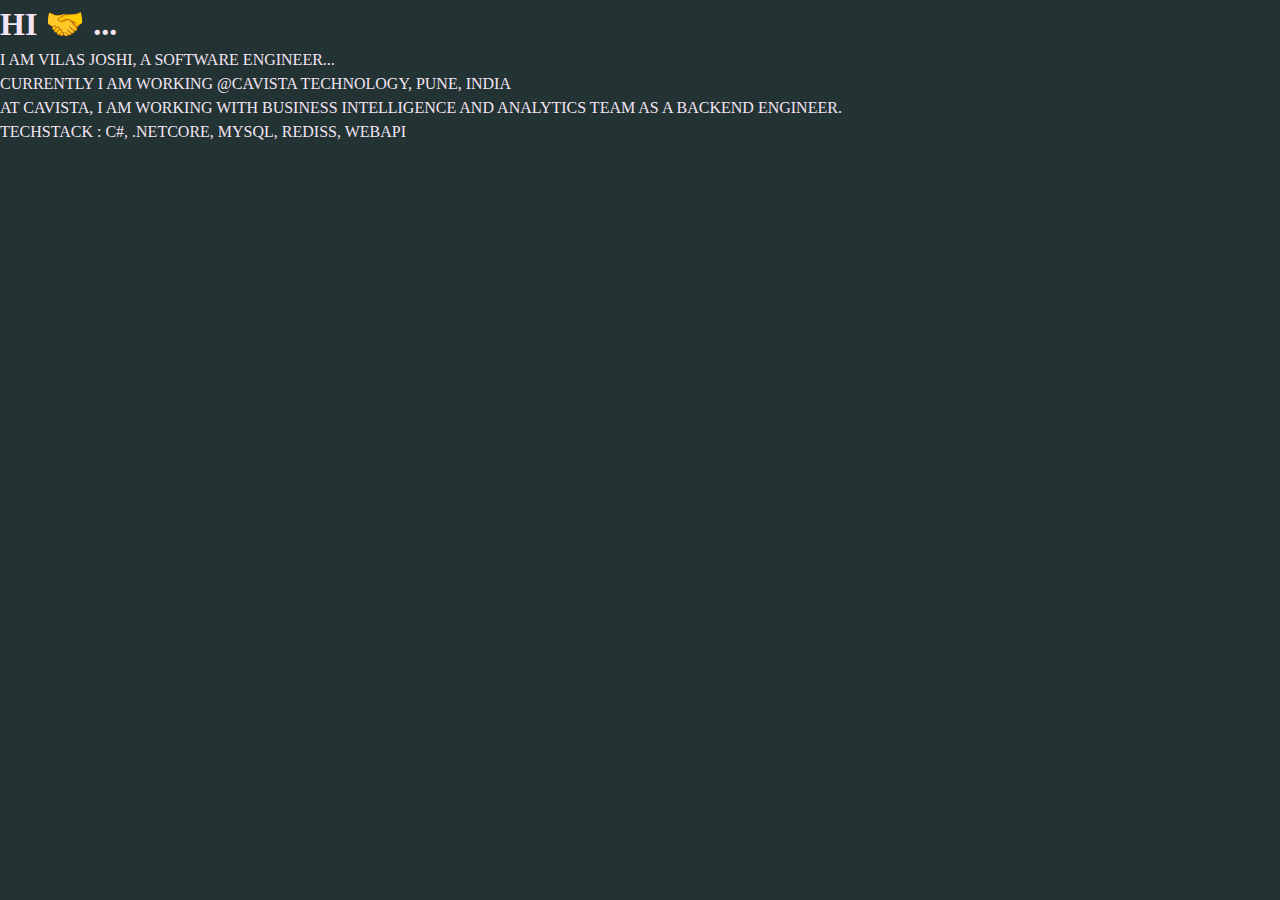
==== index.html @ 1fa5ebdb "Changes to content" ====
<!DOCTYPE html>
<html lang="en" dir="ltr">
  <head>
    <meta name="viewport" content="width=device-width, initial-scale=1">
  <title>Vilas Joshi | Software Developer</title>
  <script src="script/main.js"></script>
    <link rel="stylesheet" href="css/main.css">
  </head>
  <body>

    <div class="container">
    <!-- <span class="hamburger" onclick="" > ☰ </span>
      <div class="container-profile">
        <div class="profile-img">
            <img src="img/profile.jpg" alt="profile" />
        </div>
          <div class="intro">
            <h1 ><span class="animation">...</span> I'm Vilas <span class="animation">...</span></h1>
          </div>
        <p class="intro ">Software Developer @Cavista, Pune, India</p>
    </div>
    <div class="container-edu">
      <h2>Education</h2>
    </div>
    <div class="container-experience">
      <h2>experience</h2>
    </div> -->

    <h1>Hi 🤝 ... </h1>
    <p>I am Vilas Joshi, a Software Engineer...</p>
    <p>Currently I am working @Cavista Technology, Pune, India</p>
    <p>At Cavista, I am working with Business Intelligence and Analytics Team as a Backend Engineer.</p>
    <p>Techstack : C#, .NetCore, MySQL, Rediss, WebAPI</p>

  </div>

  </body>
</html>
---- css/main.css ----
body{
  line-height: 1.5;
  background-color: #233232;
  color: #f3e5f5;
  font-family: cursive;
  text-transform: uppercase;
}
.animation{

  animation-name: stretch;
  animation-duration: 3s;
  animation-iteration-count: infinite;
}

@keyframes stretch {

  0% {
    letter-spacing: 3px;
  }
   50% {
    letter-spacing: 10px;
  }
  100% {
    letter-spacing: 3px;
  }
}

*{
  margin: 0;
  padding: 0;
  outline:none;
  text-decoration: none;
  box-sizing: border-box;
}
::before, ::after{
  box-sizing: border-box;
}
.container{
  position:  relative;
  /* background-image: url("https://katiejayne.co.uk/wp-content/uploads/2020/05/Canva-Concept-of-education-or-back-to-school-on-green-background-scaled.jpg"); */
  background-repeat: no-repeat;
  background-size: cover;
  background-attachment: fixed;

}
.container-profile{
  /* border: 1px solid black; */
  padding: 10px;
  width: 100%;
  height:  100vh;

  background-repeat: no-repeat;
  background-size:cover;
  background-attachment: fixed;
  background-image: url("https://c.pxhere.com/photos/1f/ac/sunset_dawn_sunrise_dusk_mountain-19330.jpg!d");
}
.profile-img{
  /* border: 1px solid black; */
  padding: 10px;
  display: flex;
  justify-content: center;
  align-items: center;
  /* background-color: #233232; */
  margin-top: 10px;


}
.intro{

  display: flex;
  justify-content:center;
  align-items:center;
  margin-top: 10px;

}

.dark-text-color-bold{
  color: #000000;
  font-weight: bold;

}

.profile-img img{
  border-radius: 50%;
  /* border: 5px solid #376161; */
  max-width: 300px;
  max-height: 300px;
}

.container-edu{
  background-image: url("https://katiejayne.co.uk/wp-content/uploads/2020/05/Canva-Concept-of-education-or-back-to-school-on-green-background-scaled.jpg");
  background-repeat: no-repeat;
  background-size: cover;
  background-attachment: fixed;
  display:  flex;
  align-items: center;
  justify-content: center;
  width: 100%;
  height: 100vh;
  /* background-color: #00adad; */
}
.container-experience{
  background-image : url("https://c.pxhere.com/photos/a0/97/yellow_background_pencil_designer_work-149186.jpg!d");
  background-repeat: no-repeat;
  background-size: cover;
  background-attachment: fixed;
  display:  flex;
  align-items: center;
  justify-content: center;
  width: 100%;
  height: 100vh;
  /* background-color: #00d4d4; */

}


.hamburger
{
  line-height: 20px;
  font-size: 20px;
  padding:20px;
}


.hamburger:hover{
  cursor: pointer;
  font-size: 25px;
  transition: 0.5s;
}
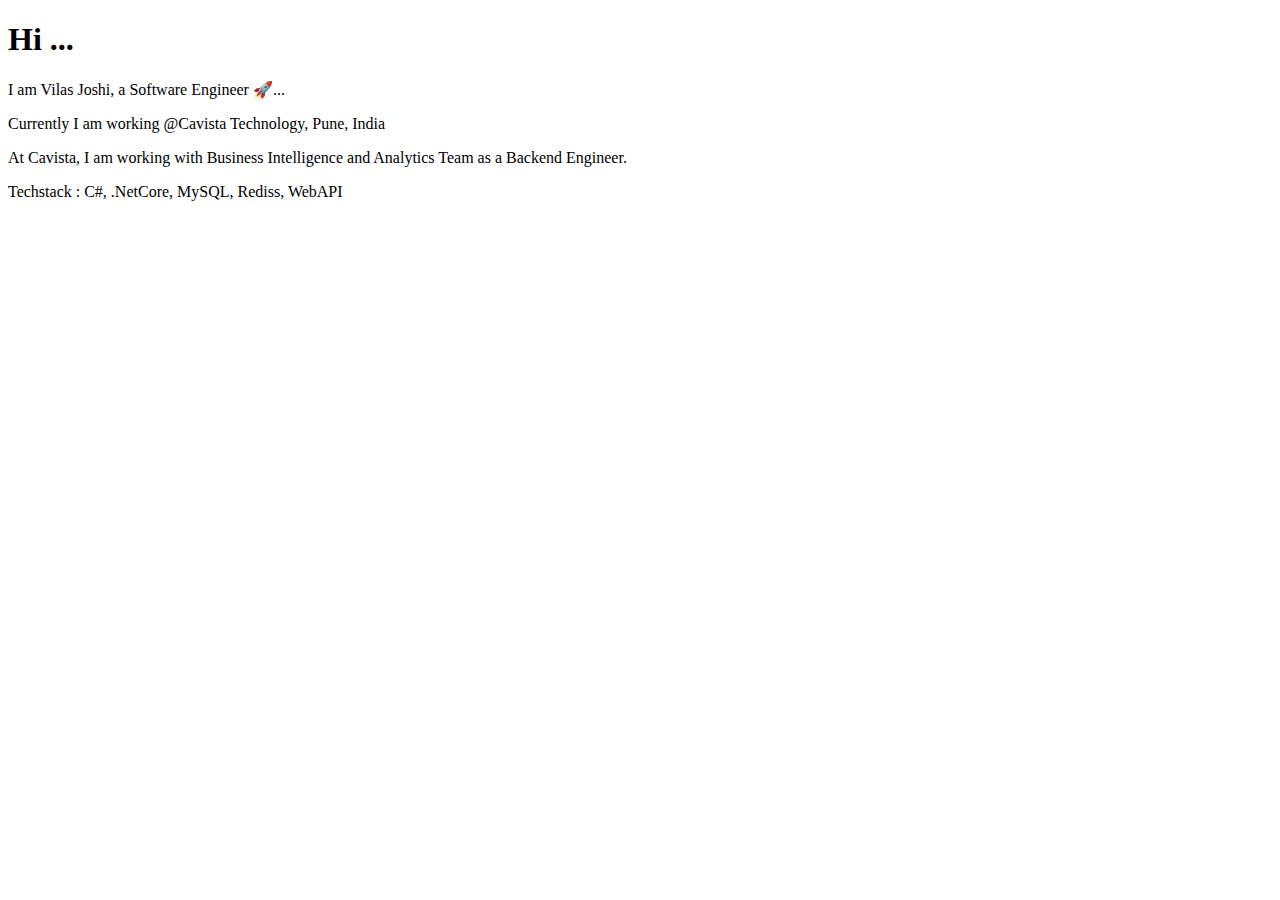
==== commit b46c3b92: "unlinked css" ====
--- a/index.html
+++ b/index.html
@@ -1,10 +1,23 @@
+<!DOCTYPE html>
+<html lang="en">
+<head>
+  <meta charset="UTF-8">
+  <meta http-equiv="X-UA-Compatible" content="IE=edge">
+  <meta name="viewport" content="width=device-width, initial-scale=1.0">
+  <title>Document</title>
+</head>
+<body>
+  
+</body>
+</html>
+
 <!DOCTYPE html>
 <html lang="en" dir="ltr">
   <head>
     <meta name="viewport" content="width=device-width, initial-scale=1">
   <title>Vilas Joshi | Software Developer</title>
   <script src="script/main.js"></script>
-    <link rel="stylesheet" href="css/main.css">
+    <!-- <link rel="stylesheet" href="css/main.css"> -->
   </head>
   <body>
 
@@ -26,8 +39,8 @@
       <h2>experience</h2>
     </div> -->
 
-    <h1>Hi 🤝 ... </h1>
-    <p>I am Vilas Joshi, a Software Engineer...</p>
+    <h1>Hi  ... </h1>
+    <p>I am Vilas Joshi, a Software Engineer 🚀...</p>
     <p>Currently I am working @Cavista Technology, Pune, India</p>
     <p>At Cavista, I am working with Business Intelligence and Analytics Team as a Backend Engineer.</p>
     <p>Techstack : C#, .NetCore, MySQL, Rediss, WebAPI</p>
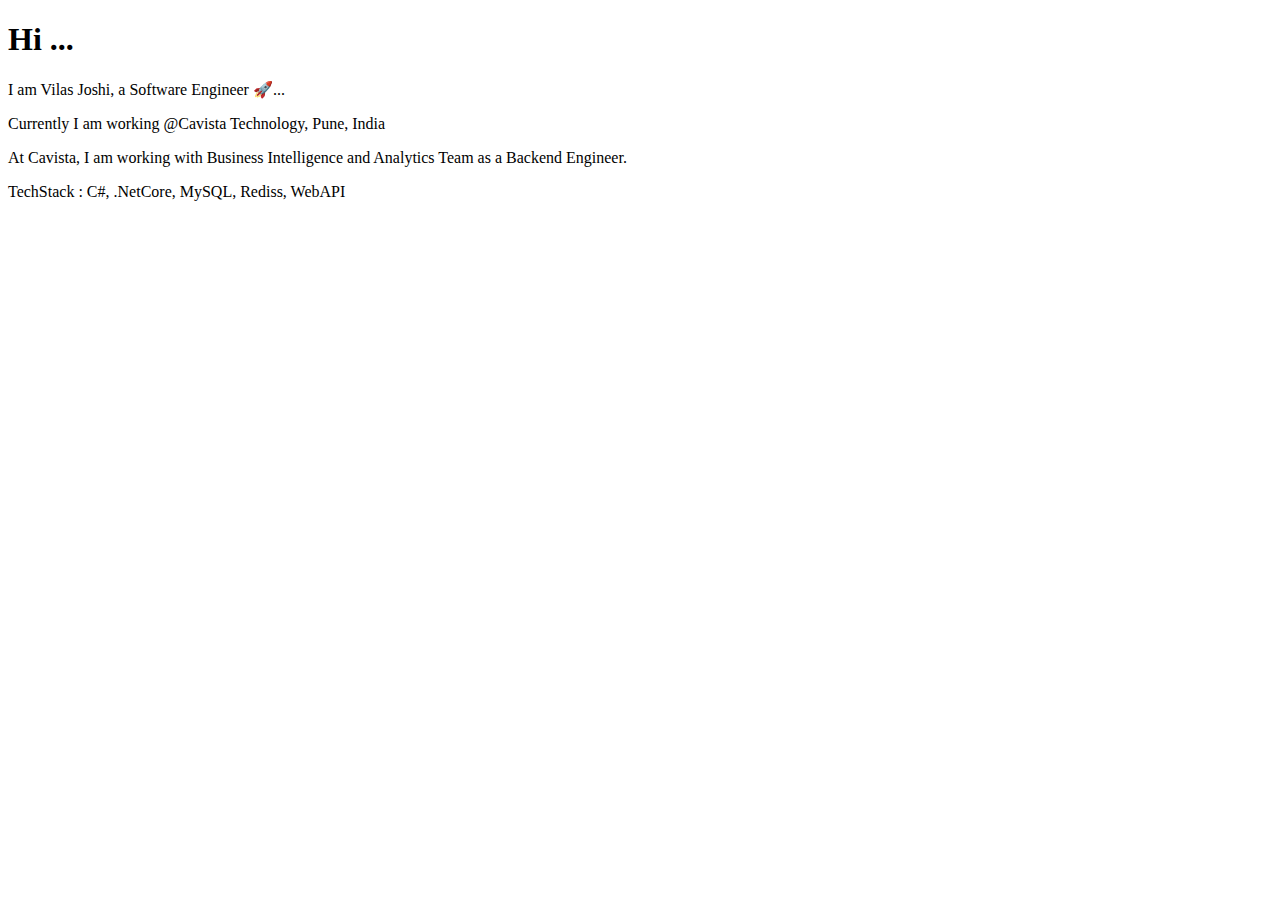
==== commit afdc697c: "Fixing. Issue of Emojis after deployed to aws." ====
--- a/index.html
+++ b/index.html
@@ -4,25 +4,33 @@
   <meta charset="UTF-8">
   <meta http-equiv="X-UA-Compatible" content="IE=edge">
   <meta name="viewport" content="width=device-width, initial-scale=1.0">
-  <title>Document</title>
+  <title>Vilas Joshi | Software Developer</title>
 </head>
 <body>
   
+  <h1>Hi  ... </h1>
+    <p>I am Vilas Joshi, a Software Engineer 🚀...</p>
+    <p>Currently I am working @Cavista Technology, Pune, India</p>
+    <p>At Cavista, I am working with Business Intelligence and Analytics Team as a Backend Engineer.</p>
+    <p>TechStack : C#, .NetCore, MySQL, Rediss, WebAPI</p>
+
+
 </body>
 </html>
 
-<!DOCTYPE html>
+
+<!-- <!DOCTYPE html>
 <html lang="en" dir="ltr">
   <head>
     <meta name="viewport" content="width=device-width, initial-scale=1">
   <title>Vilas Joshi | Software Developer</title>
   <script src="script/main.js"></script>
-    <!-- <link rel="stylesheet" href="css/main.css"> -->
+   <link rel="stylesheet" href="css/main.css">
   </head>
   <body>
 
     <div class="container">
-    <!-- <span class="hamburger" onclick="" > ☰ </span>
+    <span class="hamburger" onclick="" > ☰ </span>
       <div class="container-profile">
         <div class="profile-img">
             <img src="img/profile.jpg" alt="profile" />
@@ -37,7 +45,7 @@
     </div>
     <div class="container-experience">
       <h2>experience</h2>
-    </div> -->
+    </div> 
 
     <h1>Hi  ... </h1>
     <p>I am Vilas Joshi, a Software Engineer 🚀...</p>
@@ -48,4 +56,4 @@
   </div>
 
   </body>
-</html>
+</html> -->
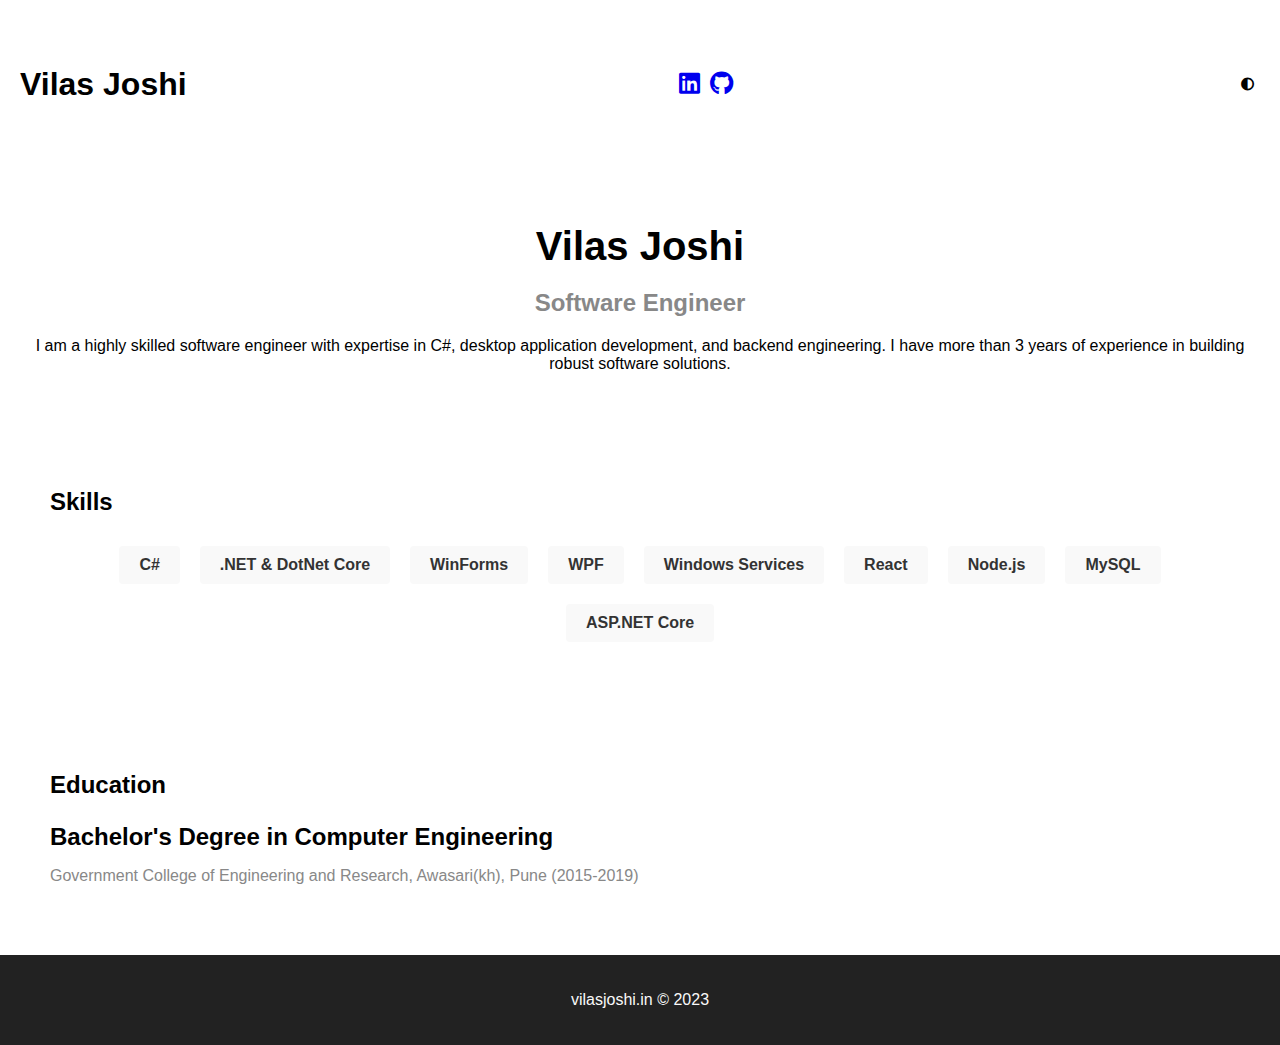
==== commit 73483745: "updated html,css, js. Added theme support. Device friendly update" ====
--- a/index.html
+++ b/index.html
@@ -1,4 +1,92 @@
 <!DOCTYPE html>
+<html lang="en">
+<head>
+  <meta charset="UTF-8">
+  <meta name="viewport" content="width=device-width, initial-scale=1.0">
+  <title>Vilas Joshi | Software Engineer</title>
+  <link rel="stylesheet" href="./css/main.css">
+  <script src="./script/main.js" defer></script>
+  <link href="https://fonts.googleapis.com/css2?family=Montserrat&display=swap" rel="stylesheet">
+  <link rel="stylesheet" href="https://cdnjs.cloudflare.com/ajax/libs/font-awesome/5.15.3/css/all.min.css">
+
+</head>
+<body>
+  <div class="container">  <header>
+    <nav>
+      <h1>Vilas Joshi</h1>
+      <!-- <button id="theme-toggle">Toggle Theme</button> -->
+      <section id="social-media">
+        <div class="social-icons">
+          <!-- <a href="https://example.com"><i class="fab fa-twitter"></i></a> -->
+          <a href="https://in.linkedin.com/in/vilasjoshi222"><i class="fab fa-linkedin"></i></a>
+          <a href="https://github.com/vilasjoshi"><i class="fab fa-github"></i></a>
+        </div>
+      </section>
+      <button id="theme-toggle">
+        <i class="fas fa-adjust"></i>
+      </button>
+      
+    </nav>
+  </header>
+  
+  <main>
+    <section id="hero">
+      <div class="hero-content">
+        <h1>Vilas Joshi</h1>
+        <h2>Software Engineer</h2>
+        <p>I am a highly skilled software engineer with expertise in C#, desktop application development, and backend engineering. I have more than 3 years of experience in building robust software solutions.</p>
+      </div>
+    </section>
+  
+    <section id="skills">
+      <h2>Skills</h2>
+      <ul>
+        <li>C#</li>
+        <li>.NET & DotNet Core</li>
+        <li>WinForms</li>
+        <li>WPF</li>
+        <li>Windows Services</li>
+        <li>React</li>
+        <li>Node.js</li>
+        <li>MySQL</li>
+        <li>ASP.NET Core</li>
+        <!-- Add more skills as needed -->
+      </ul>
+    </section>
+  
+    <section id="education">
+        <h2>Education</h2>
+        <div class="education-item">
+          <h3>Bachelor's Degree in Computer Engineering</h3>
+          <p>Government College of Engineering and Research, Awasari(kh), Pune (2015-2019)</p>
+        </div>
+      
+      </section>
+    <!-- <section id="projects">
+      <h2>Projects</h2>
+      <div class="project">
+        <h3>Project Title 1</h3>
+        <p>Description of the project goes here. Highlight the technologies used, your role, and any notable achievements or challenges overcome.</p>
+      </div>
+      <div class="project">
+        <h3>Project Title 2</h3>
+        <p>Description of the project goes here. Highlight the technologies used, your role, and any notable achievements or challenges overcome.</p>
+      </div>
+      Add more projects as needed
+    </section> -->
+  </main>
+  <footer>
+    <p> vilasjoshi.in &copy; 2023</p>
+  </footer></div>
+  </body>
+  </html>
+
+
+
+
+
+
+<!-- <!DOCTYPE html>
 <html lang="en">
 <head>
   <meta charset="UTF-8">
@@ -19,7 +107,7 @@
 </html>
 
 
-<!-- <!DOCTYPE html>
+ <!DOCTYPE html>
 <html lang="en" dir="ltr">
   <head>
     <meta name="viewport" content="width=device-width, initial-scale=1">
--- a/css/main.css
+++ b/css/main.css
@@ -1,130 +1,213 @@
-
-body{
-  line-height: 1.5;
-  background-color: #233232;
-  color: #f3e5f5;
-  font-family: cursive;
-  text-transform: uppercase;
-}
-.animation{
-
-  animation-name: stretch;
-  animation-duration: 3s;
-  animation-iteration-count: infinite;
-}
-
-@keyframes stretch {
-
-  0% {
-    letter-spacing: 3px;
-  }
-   50% {
-    letter-spacing: 10px;
-  }
-  100% {
-    letter-spacing: 3px;
-  }
-}
-
-*{
+/* Global styles */
+html,
+body {
+  height: 100%;
   margin: 0;
   padding: 0;
-  outline:none;
-  text-decoration: none;
-  box-sizing: border-box;
-}
-::before, ::after{
-  box-sizing: border-box;
-}
-.container{
-  position:  relative;
-  /* background-image: url("https://katiejayne.co.uk/wp-content/uploads/2020/05/Canva-Concept-of-education-or-back-to-school-on-green-background-scaled.jpg"); */
-  background-repeat: no-repeat;
-  background-size: cover;
-  background-attachment: fixed;
-
-}
-.container-profile{
-  /* border: 1px solid black; */
-  padding: 10px;
-  width: 100%;
-  height:  100vh;
-
-  background-repeat: no-repeat;
-  background-size:cover;
-  background-attachment: fixed;
-  background-image: url("https://c.pxhere.com/photos/1f/ac/sunset_dawn_sunrise_dusk_mountain-19330.jpg!d");
-}
-.profile-img{
-  /* border: 1px solid black; */
-  padding: 10px;
+  font-family: 'Roboto', Arial, sans-serif;
+}
+
+#container {
+  display: flex;
+  flex-direction: column;
+  min-height: 100vh;
+  background-color: #f9f9f9;
+  color: #333;
+}
+
+  
+  /* Light mode styles */
+  body.light {
+    background-color: #f9f9f9;
+    color: #333;
+  }
+  
+  /* Dark mode styles */
+  body.dark {
+    background-color: #222;
+    color: #f9f9f9;
+  }
+  
+
+  /* Header styles */
+header {
+    padding: 20px;
+  }
+  
+  nav {
+    display: flex;
+    justify-content: space-between;
+    align-items: center;
+    background-color: inherit;
+  }
+  
+  nav h1 {
+    color: inherit;
+  }
+  
+  nav button {
+    background-color: inherit;
+    color: inherit;
+    border: none;
+    cursor: pointer;
+  }
+  
+
+  
+  /* Hero section styles */
+  #hero {
+    padding: 29px;
+    text-align: center;
+    background-color: inherit;
+  }
+  
+  #hero h1 {
+    font-size: 2.5rem;
+    margin-bottom: 10px;
+    color: inherit;
+  }
+  
+  #hero h2 {
+    font-size: 1.5rem;
+    margin-bottom: 20px;
+    color: #888;
+  }
+  
+  /* Skills section styles */
+#skills {
+    padding: 50px;
+    background-color: inherit;
+  }
+  
+  #skills ul {
+    list-style-type: none;
+    padding: 0;
+    margin: 0;
+    display: flex;
+    flex-wrap: wrap;
+    justify-content: center;
+  }
+  
+  #skills li {
+    background-color: #f9f9f9;
+    border-radius: 4px;
+    padding: 10px 20px;
+    margin: 10px;
+    color: #333;
+    font-weight: bold;
+    transition: background-color 0.3s ease-in-out;
+  }
+  
+  #skills li:hover {
+    background-color: #eaeaea;
+  }
+  
+  /* Dark mode styles for skills section */
+  body.dark #skills li {
+    background-color: #333;
+    color: #f9f9f9;
+  }
+  
+  body.dark #skills li:hover {
+    background-color: #444;
+  }
+  
+  
+  /* Projects section styles */
+  #projects {
+    padding: 50px;
+    background-color: inherit;
+  }
+  
+  .project {
+    margin-bottom: 20px;
+  }
+  
+  .project h3 {
+    font-size: 1.5rem;
+    margin-bottom: 10px;
+    color: inherit;
+  }
+  /* Education section styles */
+#education {
+  padding: 50px;
+  background-color: inherit;
+}
+
+#education h2 {
+  color: inherit;
+}
+
+.education-item {
+  margin-bottom: 20px;
+}
+
+.education-item h3 {
+  font-size: 1.5rem;
+  margin-bottom: 10px;
+  color: inherit;
+}
+
+.education-item p {
+  color: #888;
+}
+
+/* Dark mode styles for education section */
+body.dark #education {
+  background-color: #333;
+  color: #f9f9f9;
+}
+
+body.dark #education h2,
+body.dark .education-item h3 {
+  color: inherit;
+}
+
+body.dark .education-item p {
+  color: #888;
+}
+/* Social media section styles */
+#social-media {
+  padding: 50px;
+  background-color: inherit;
+}
+
+#social-media h2 {
+  color: inherit;
+}
+
+.social-icons {
   display: flex;
   justify-content: center;
   align-items: center;
-  /* background-color: #233232; */
-  margin-top: 10px;
-
-
-}
-.intro{
-
-  display: flex;
-  justify-content:center;
-  align-items:center;
-  margin-top: 10px;
-
-}
-
-.dark-text-color-bold{
-  color: #000000;
-  font-weight: bold;
-
-}
-
-.profile-img img{
-  border-radius: 50%;
-  /* border: 5px solid #376161; */
-  max-width: 300px;
-  max-height: 300px;
-}
-
-.container-edu{
-  background-image: url("https://katiejayne.co.uk/wp-content/uploads/2020/05/Canva-Concept-of-education-or-back-to-school-on-green-background-scaled.jpg");
-  background-repeat: no-repeat;
-  background-size: cover;
-  background-attachment: fixed;
-  display:  flex;
-  align-items: center;
-  justify-content: center;
-  width: 100%;
-  height: 100vh;
-  /* background-color: #00adad; */
-}
-.container-experience{
-  background-image : url("https://c.pxhere.com/photos/a0/97/yellow_background_pencil_designer_work-149186.jpg!d");
-  background-repeat: no-repeat;
-  background-size: cover;
-  background-attachment: fixed;
-  display:  flex;
-  align-items: center;
-  justify-content: center;
-  width: 100%;
-  height: 100vh;
-  /* background-color: #00d4d4; */
-
-}
-
-
-.hamburger
-{
-  line-height: 20px;
-  font-size: 20px;
-  padding:20px;
-}
-
-
-.hamburger:hover{
-  cursor: pointer;
-  font-size: 25px;
-  transition: 0.5s;
-}
+}
+
+.social-icons a {
+  display: inline-block;
+  margin-right: 10px;
+  font-size: 24px;
+}
+
+/* Dark mode styles for social media section */
+body.dark #social-media {
+  /* background-color: #333; */
+  color: #f9f9f9;
+}
+
+body.dark #social-media h2 {
+  color: inherit;
+}
+
+body.dark .social-icons a {
+  color: inherit;
+}
+
+  
+  /* Footer styles */
+  footer {
+    background-color: #222;
+    padding: 20px;
+    color: #f9f9f9;
+    text-align: center;
+  }
+  --- a/css/main.css
+++ b/css/main.css
@@ -1,130 +1,213 @@
-
-body{
-  line-height: 1.5;
-  background-color: #233232;
-  color: #f3e5f5;
-  font-family: cursive;
-  text-transform: uppercase;
-}
-.animation{
-
-  animation-name: stretch;
-  animation-duration: 3s;
-  animation-iteration-count: infinite;
-}
-
-@keyframes stretch {
-
-  0% {
-    letter-spacing: 3px;
-  }
-   50% {
-    letter-spacing: 10px;
-  }
-  100% {
-    letter-spacing: 3px;
-  }
-}
-
-*{
+/* Global styles */
+html,
+body {
+  height: 100%;
   margin: 0;
   padding: 0;
-  outline:none;
-  text-decoration: none;
-  box-sizing: border-box;
-}
-::before, ::after{
-  box-sizing: border-box;
-}
-.container{
-  position:  relative;
-  /* background-image: url("https://katiejayne.co.uk/wp-content/uploads/2020/05/Canva-Concept-of-education-or-back-to-school-on-green-background-scaled.jpg"); */
-  background-repeat: no-repeat;
-  background-size: cover;
-  background-attachment: fixed;
-
-}
-.container-profile{
-  /* border: 1px solid black; */
-  padding: 10px;
-  width: 100%;
-  height:  100vh;
-
-  background-repeat: no-repeat;
-  background-size:cover;
-  background-attachment: fixed;
-  background-image: url("https://c.pxhere.com/photos/1f/ac/sunset_dawn_sunrise_dusk_mountain-19330.jpg!d");
-}
-.profile-img{
-  /* border: 1px solid black; */
-  padding: 10px;
+  font-family: 'Roboto', Arial, sans-serif;
+}
+
+#container {
+  display: flex;
+  flex-direction: column;
+  min-height: 100vh;
+  background-color: #f9f9f9;
+  color: #333;
+}
+
+  
+  /* Light mode styles */
+  body.light {
+    background-color: #f9f9f9;
+    color: #333;
+  }
+  
+  /* Dark mode styles */
+  body.dark {
+    background-color: #222;
+    color: #f9f9f9;
+  }
+  
+
+  /* Header styles */
+header {
+    padding: 20px;
+  }
+  
+  nav {
+    display: flex;
+    justify-content: space-between;
+    align-items: center;
+    background-color: inherit;
+  }
+  
+  nav h1 {
+    color: inherit;
+  }
+  
+  nav button {
+    background-color: inherit;
+    color: inherit;
+    border: none;
+    cursor: pointer;
+  }
+  
+
+  
+  /* Hero section styles */
+  #hero {
+    padding: 29px;
+    text-align: center;
+    background-color: inherit;
+  }
+  
+  #hero h1 {
+    font-size: 2.5rem;
+    margin-bottom: 10px;
+    color: inherit;
+  }
+  
+  #hero h2 {
+    font-size: 1.5rem;
+    margin-bottom: 20px;
+    color: #888;
+  }
+  
+  /* Skills section styles */
+#skills {
+    padding: 50px;
+    background-color: inherit;
+  }
+  
+  #skills ul {
+    list-style-type: none;
+    padding: 0;
+    margin: 0;
+    display: flex;
+    flex-wrap: wrap;
+    justify-content: center;
+  }
+  
+  #skills li {
+    background-color: #f9f9f9;
+    border-radius: 4px;
+    padding: 10px 20px;
+    margin: 10px;
+    color: #333;
+    font-weight: bold;
+    transition: background-color 0.3s ease-in-out;
+  }
+  
+  #skills li:hover {
+    background-color: #eaeaea;
+  }
+  
+  /* Dark mode styles for skills section */
+  body.dark #skills li {
+    background-color: #333;
+    color: #f9f9f9;
+  }
+  
+  body.dark #skills li:hover {
+    background-color: #444;
+  }
+  
+  
+  /* Projects section styles */
+  #projects {
+    padding: 50px;
+    background-color: inherit;
+  }
+  
+  .project {
+    margin-bottom: 20px;
+  }
+  
+  .project h3 {
+    font-size: 1.5rem;
+    margin-bottom: 10px;
+    color: inherit;
+  }
+  /* Education section styles */
+#education {
+  padding: 50px;
+  background-color: inherit;
+}
+
+#education h2 {
+  color: inherit;
+}
+
+.education-item {
+  margin-bottom: 20px;
+}
+
+.education-item h3 {
+  font-size: 1.5rem;
+  margin-bottom: 10px;
+  color: inherit;
+}
+
+.education-item p {
+  color: #888;
+}
+
+/* Dark mode styles for education section */
+body.dark #education {
+  background-color: #333;
+  color: #f9f9f9;
+}
+
+body.dark #education h2,
+body.dark .education-item h3 {
+  color: inherit;
+}
+
+body.dark .education-item p {
+  color: #888;
+}
+/* Social media section styles */
+#social-media {
+  padding: 50px;
+  background-color: inherit;
+}
+
+#social-media h2 {
+  color: inherit;
+}
+
+.social-icons {
   display: flex;
   justify-content: center;
   align-items: center;
-  /* background-color: #233232; */
-  margin-top: 10px;
-
-
-}
-.intro{
-
-  display: flex;
-  justify-content:center;
-  align-items:center;
-  margin-top: 10px;
-
-}
-
-.dark-text-color-bold{
-  color: #000000;
-  font-weight: bold;
-
-}
-
-.profile-img img{
-  border-radius: 50%;
-  /* border: 5px solid #376161; */
-  max-width: 300px;
-  max-height: 300px;
-}
-
-.container-edu{
-  background-image: url("https://katiejayne.co.uk/wp-content/uploads/2020/05/Canva-Concept-of-education-or-back-to-school-on-green-background-scaled.jpg");
-  background-repeat: no-repeat;
-  background-size: cover;
-  background-attachment: fixed;
-  display:  flex;
-  align-items: center;
-  justify-content: center;
-  width: 100%;
-  height: 100vh;
-  /* background-color: #00adad; */
-}
-.container-experience{
-  background-image : url("https://c.pxhere.com/photos/a0/97/yellow_background_pencil_designer_work-149186.jpg!d");
-  background-repeat: no-repeat;
-  background-size: cover;
-  background-attachment: fixed;
-  display:  flex;
-  align-items: center;
-  justify-content: center;
-  width: 100%;
-  height: 100vh;
-  /* background-color: #00d4d4; */
-
-}
-
-
-.hamburger
-{
-  line-height: 20px;
-  font-size: 20px;
-  padding:20px;
-}
-
-
-.hamburger:hover{
-  cursor: pointer;
-  font-size: 25px;
-  transition: 0.5s;
-}
+}
+
+.social-icons a {
+  display: inline-block;
+  margin-right: 10px;
+  font-size: 24px;
+}
+
+/* Dark mode styles for social media section */
+body.dark #social-media {
+  /* background-color: #333; */
+  color: #f9f9f9;
+}
+
+body.dark #social-media h2 {
+  color: inherit;
+}
+
+body.dark .social-icons a {
+  color: inherit;
+}
+
+  
+  /* Footer styles */
+  footer {
+    background-color: #222;
+    padding: 20px;
+    color: #f9f9f9;
+    text-align: center;
+  }
+  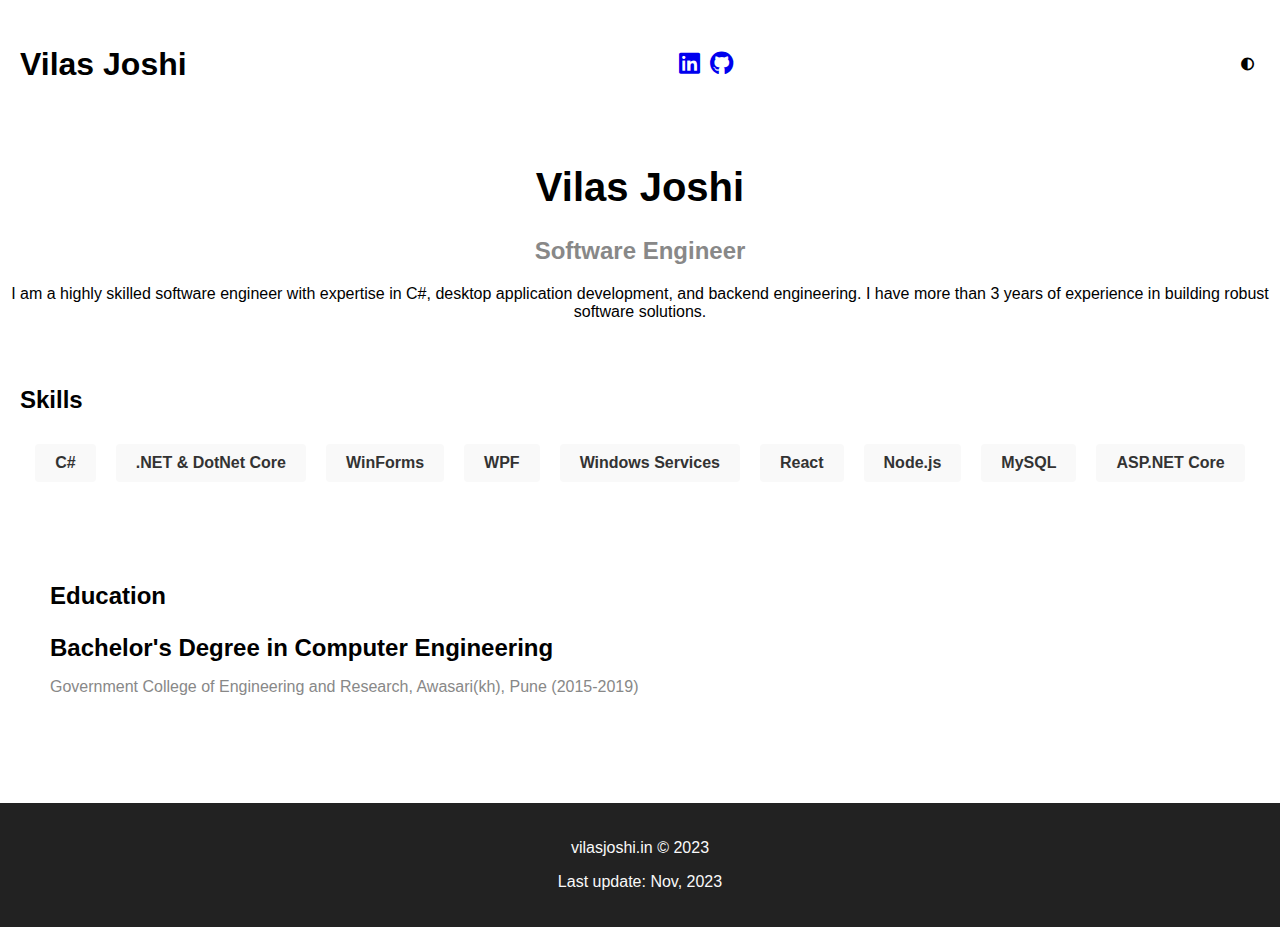
==== commit dc26eef9: "update. cleaned up the code." ====
--- a/index.html
+++ b/index.html
@@ -1,68 +1,84 @@
 <!DOCTYPE html>
 <html lang="en">
-<head>
-  <meta charset="UTF-8">
-  <meta name="viewport" content="width=device-width, initial-scale=1.0">
-  <title>Vilas Joshi | Software Engineer</title>
-  <link rel="stylesheet" href="./css/main.css">
-  <script src="./script/main.js" defer></script>
-  <link href="https://fonts.googleapis.com/css2?family=Montserrat&display=swap" rel="stylesheet">
-  <link rel="stylesheet" href="https://cdnjs.cloudflare.com/ajax/libs/font-awesome/5.15.3/css/all.min.css">
+  <head>
+    <meta charset="UTF-8" />
+    <meta name="viewport" content="width=device-width, initial-scale=1.0" />
+    <title>Vilas Joshi | Software Engineer</title>
+    <link rel="stylesheet" href="./css/main.css" />
+    <script src="./script/main.js" defer></script>
+    <link
+      href="https://fonts.googleapis.com/css2?family=Montserrat&display=swap"
+      rel="stylesheet"
+    />
+    <link
+      rel="stylesheet"
+      href="https://cdnjs.cloudflare.com/ajax/libs/font-awesome/5.15.3/css/all.min.css"
+    />
+  </head>
+  <body>
+    <div class="container">
+      <header>
+        <nav>
+          <h1>Vilas Joshi</h1>
+          <!-- <button id="theme-toggle">Toggle Theme</button> -->
+          <section id="social-media">
+            <div class="social-icons">
+              <!-- <a href="https://example.com"><i class="fab fa-twitter"></i></a> -->
+              <a href="https://in.linkedin.com/in/vilasjoshi222"
+                ><i class="fab fa-linkedin"></i
+              ></a>
+              <a href="https://github.com/vilasjoshi"
+                ><i class="fab fa-github"></i
+              ></a>
+            </div>
+          </section>
+          <button id="theme-toggle">
+            <i class="fas fa-adjust"></i>
+          </button>
+        </nav>
+      </header>
 
-</head>
-<body>
-  <div class="container">  <header>
-    <nav>
-      <h1>Vilas Joshi</h1>
-      <!-- <button id="theme-toggle">Toggle Theme</button> -->
-      <section id="social-media">
-        <div class="social-icons">
-          <!-- <a href="https://example.com"><i class="fab fa-twitter"></i></a> -->
-          <a href="https://in.linkedin.com/in/vilasjoshi222"><i class="fab fa-linkedin"></i></a>
-          <a href="https://github.com/vilasjoshi"><i class="fab fa-github"></i></a>
-        </div>
-      </section>
-      <button id="theme-toggle">
-        <i class="fas fa-adjust"></i>
-      </button>
-      
-    </nav>
-  </header>
-  
-  <main>
-    <section id="hero">
-      <div class="hero-content">
-        <h1>Vilas Joshi</h1>
-        <h2>Software Engineer</h2>
-        <p>I am a highly skilled software engineer with expertise in C#, desktop application development, and backend engineering. I have more than 3 years of experience in building robust software solutions.</p>
-      </div>
-    </section>
-  
-    <section id="skills">
-      <h2>Skills</h2>
-      <ul>
-        <li>C#</li>
-        <li>.NET & DotNet Core</li>
-        <li>WinForms</li>
-        <li>WPF</li>
-        <li>Windows Services</li>
-        <li>React</li>
-        <li>Node.js</li>
-        <li>MySQL</li>
-        <li>ASP.NET Core</li>
-        <!-- Add more skills as needed -->
-      </ul>
-    </section>
-  
-    <section id="education">
-        <h2>Education</h2>
-        <div class="education-item">
-          <h3>Bachelor's Degree in Computer Engineering</h3>
-          <p>Government College of Engineering and Research, Awasari(kh), Pune (2015-2019)</p>
-        </div>
-      
-      </section>
-    <!-- <section id="projects">
+      <main>
+        <section id="hero">
+          <div class="hero-content">
+            <h1>Vilas Joshi</h1>
+            <h2>Software Engineer</h2>
+            <p>
+              I am a highly skilled software engineer with expertise in C#,
+              desktop application development, and backend engineering. I have
+              more than 3 years of experience in building robust software
+              solutions.
+            </p>
+          </div>
+        </section>
+
+        <section id="skills">
+          <h2>Skills</h2>
+          <ul>
+            <li>C#</li>
+            <li>.NET & DotNet Core</li>
+            <li>WinForms</li>
+            <li>WPF</li>
+            <li>Windows Services</li>
+            <li>React</li>
+            <li>Node.js</li>
+            <li>MySQL</li>
+            <li>ASP.NET Core</li>
+            <!-- Add more skills as needed -->
+          </ul>
+        </section>
+
+        <section id="education">
+          <h2>Education</h2>
+          <div class="education-item">
+            <h3>Bachelor's Degree in Computer Engineering</h3>
+            <p>
+              Government College of Engineering and Research, Awasari(kh), Pune
+              (2015-2019)
+            </p>
+          </div>
+        </section>
+        <!-- <section id="projects">
       <h2>Projects</h2>
       <div class="project">
         <h3>Project Title 1</h3>
@@ -74,74 +90,11 @@
       </div>
       Add more projects as needed
     </section> -->
-  </main>
-  <footer>
-    <p> vilasjoshi.in &copy; 2023</p>
-  </footer></div>
+      </main>
+      <footer>
+        <p>vilasjoshi.in &copy; 2023</p>
+        <p>Last update: Nov, 2023</p>
+      </footer>
+    </div>
   </body>
-  </html>
-
-
-
-
-
-
-<!-- <!DOCTYPE html>
-<html lang="en">
-<head>
-  <meta charset="UTF-8">
-  <meta http-equiv="X-UA-Compatible" content="IE=edge">
-  <meta name="viewport" content="width=device-width, initial-scale=1.0">
-  <title>Vilas Joshi | Software Developer</title>
-</head>
-<body>
-  
-  <h1>Hi  ... </h1>
-    <p>I am Vilas Joshi, a Software Engineer 🚀...</p>
-    <p>Currently I am working @Cavista Technology, Pune, India</p>
-    <p>At Cavista, I am working with Business Intelligence and Analytics Team as a Backend Engineer.</p>
-    <p>TechStack : C#, .NetCore, MySQL, Rediss, WebAPI</p>
-
-
-</body>
 </html>
-
-
- <!DOCTYPE html>
-<html lang="en" dir="ltr">
-  <head>
-    <meta name="viewport" content="width=device-width, initial-scale=1">
-  <title>Vilas Joshi | Software Developer</title>
-  <script src="script/main.js"></script>
-   <link rel="stylesheet" href="css/main.css">
-  </head>
-  <body>
-
-    <div class="container">
-    <span class="hamburger" onclick="" > ☰ </span>
-      <div class="container-profile">
-        <div class="profile-img">
-            <img src="img/profile.jpg" alt="profile" />
-        </div>
-          <div class="intro">
-            <h1 ><span class="animation">...</span> I'm Vilas <span class="animation">...</span></h1>
-          </div>
-        <p class="intro ">Software Developer @Cavista, Pune, India</p>
-    </div>
-    <div class="container-edu">
-      <h2>Education</h2>
-    </div>
-    <div class="container-experience">
-      <h2>experience</h2>
-    </div> 
-
-    <h1>Hi  ... </h1>
-    <p>I am Vilas Joshi, a Software Engineer 🚀...</p>
-    <p>Currently I am working @Cavista Technology, Pune, India</p>
-    <p>At Cavista, I am working with Business Intelligence and Analytics Team as a Backend Engineer.</p>
-    <p>Techstack : C#, .NetCore, MySQL, Rediss, WebAPI</p>
-
-  </div>
-
-  </body>
-</html> -->
--- a/css/main.css
+++ b/css/main.css
@@ -4,134 +4,126 @@
   height: 100%;
   margin: 0;
   padding: 0;
-  font-family: 'Roboto', Arial, sans-serif;
+  font-family: "Roboto", Arial, sans-serif;
 }
 
 #container {
   display: flex;
   flex-direction: column;
-  min-height: 100vh;
+  max-height: 100vh;
   background-color: #f9f9f9;
   color: #333;
 }
 
-  
-  /* Light mode styles */
-  body.light {
-    background-color: #f9f9f9;
-    color: #333;
-  }
-  
-  /* Dark mode styles */
-  body.dark {
-    background-color: #222;
-    color: #f9f9f9;
-  }
-  
-
-  /* Header styles */
+/* Light mode styles */
+body.light {
+  background-color: #f9f9f9;
+  color: #333;
+}
+
+/* Dark mode styles */
+body.dark {
+  background-color: #222;
+  color: #f9f9f9;
+}
+
+/* Header styles */
 header {
-    padding: 20px;
-  }
-  
-  nav {
-    display: flex;
-    justify-content: space-between;
-    align-items: center;
-    background-color: inherit;
-  }
-  
-  nav h1 {
-    color: inherit;
-  }
-  
-  nav button {
-    background-color: inherit;
-    color: inherit;
-    border: none;
-    cursor: pointer;
-  }
-  
-
-  
-  /* Hero section styles */
-  #hero {
-    padding: 29px;
-    text-align: center;
-    background-color: inherit;
-  }
-  
-  #hero h1 {
-    font-size: 2.5rem;
-    margin-bottom: 10px;
-    color: inherit;
-  }
-  
-  #hero h2 {
-    font-size: 1.5rem;
-    margin-bottom: 20px;
-    color: #888;
-  }
-  
-  /* Skills section styles */
+  padding: 0 20px 0 20px;
+}
+
+nav {
+  display: flex;
+  justify-content: space-between;
+  align-items: center;
+}
+
+nav h1 {
+  color: inherit;
+}
+
+nav button {
+  background-color: inherit;
+  color: inherit;
+  border: none;
+  cursor: pointer;
+}
+
+/* Hero section styles */
+#hero {
+  padding: 10px 0 10px 0;
+  text-align: center;
+}
+
+#hero h1 {
+  font-size: 2.5rem;
+  color: inherit;
+}
+
+#hero h2 {
+  font-size: 1.5rem;
+  color: #888;
+}
+
+/* Skills section styles */
 #skills {
-    padding: 50px;
-    background-color: inherit;
-  }
-  
-  #skills ul {
-    list-style-type: none;
-    padding: 0;
-    margin: 0;
-    display: flex;
-    flex-wrap: wrap;
-    justify-content: center;
-  }
-  
-  #skills li {
-    background-color: #f9f9f9;
-    border-radius: 4px;
-    padding: 10px 20px;
-    margin: 10px;
-    color: #333;
-    font-weight: bold;
-    transition: background-color 0.3s ease-in-out;
-  }
-  
-  #skills li:hover {
-    background-color: #eaeaea;
-  }
-  
-  /* Dark mode styles for skills section */
-  body.dark #skills li {
-    background-color: #333;
-    color: #f9f9f9;
-  }
-  
-  body.dark #skills li:hover {
-    background-color: #444;
-  }
-  
-  
-  /* Projects section styles */
-  #projects {
-    padding: 50px;
-    background-color: inherit;
-  }
-  
-  .project {
-    margin-bottom: 20px;
-  }
-  
-  .project h3 {
-    font-size: 1.5rem;
-    margin-bottom: 10px;
-    color: inherit;
-  }
-  /* Education section styles */
+  padding: 20px;
+}
+
+#skills ul {
+  list-style-type: none;
+  padding: 0;
+  margin: 0;
+  display: flex;
+  flex-wrap: wrap;
+  justify-content: center;
+}
+
+#skills li {
+  background-color: #f9f9f9;
+  border-radius: 4px;
+  padding: 10px 20px;
+  margin: 10px;
+  color: #333;
+  font-weight: bold;
+  transition: background-color 0.3s ease-in-out;
+}
+
+#skills li:hover {
+  background-color: #eaeaea;
+}
+
+/* Dark mode styles for skills section */
+body.dark #skills li {
+  background-color: #333;
+  color: #f9f9f9;
+}
+
+body.dark #skills li:hover {
+  background-color: #444;
+}
+
+/* Projects section styles */
+#projects {
+  padding: 50px;
+  background-color: inherit;
+}
+
+.project {
+  margin-bottom: 20px;
+}
+
+.project h3 {
+  font-size: 1.5rem;
+  margin-bottom: 10px;
+  color: inherit;
+}
+/* Education section styles */
 #education {
   padding: 50px;
   background-color: inherit;
+  height: 21.2vh;
+
 }
 
 #education h2 {
@@ -202,12 +194,13 @@
   color: inherit;
 }
 
-  
-  /* Footer styles */
-  footer {
-    background-color: #222;
-    padding: 20px;
-    color: #f9f9f9;
-    text-align: center;
-  }
-  +/* Footer styles */
+footer {
+  background-color: #222;
+  padding: 20px;
+  color: #f9f9f9;
+  text-align: center;
+}
+footer p {
+
+}
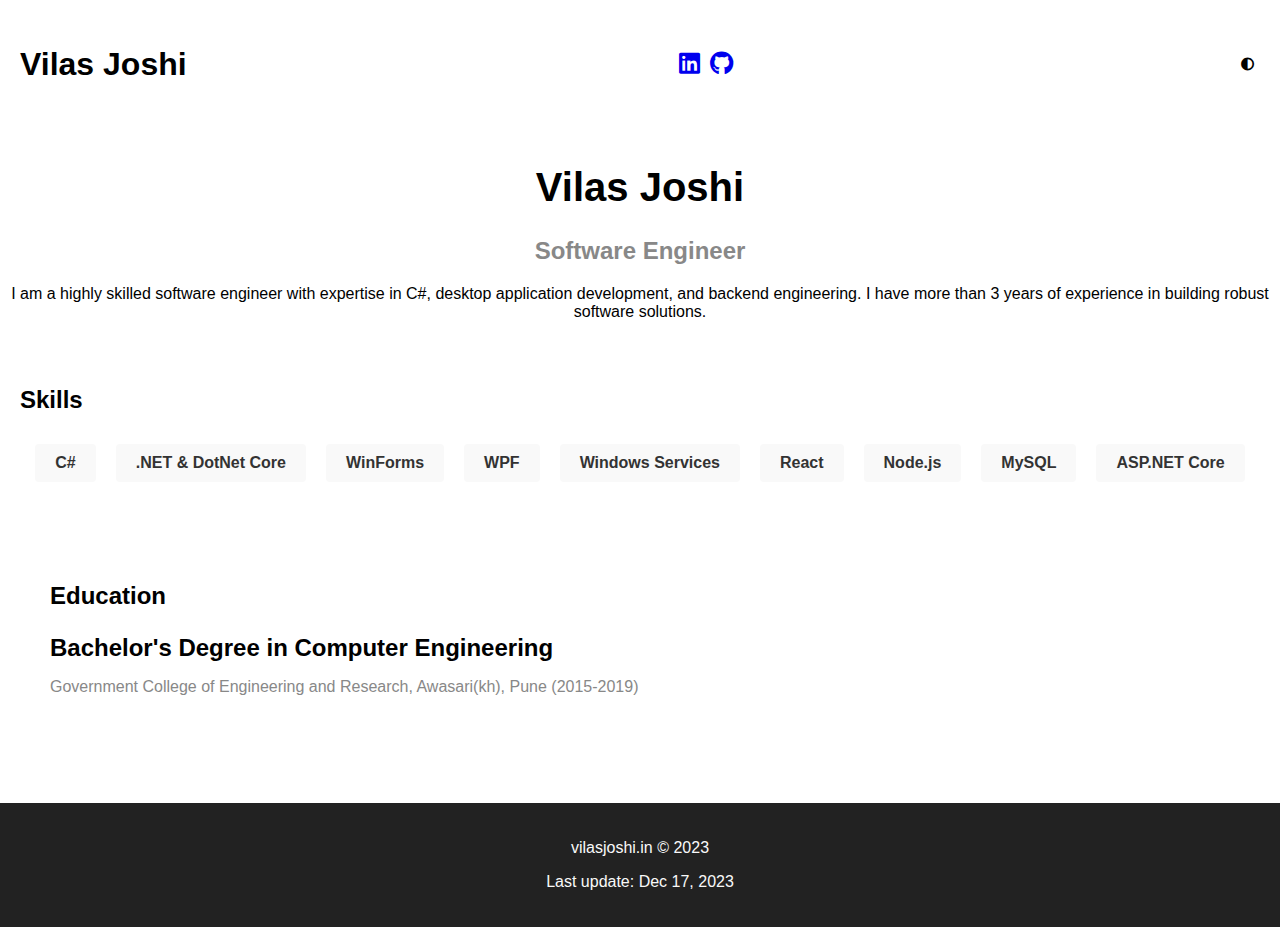
==== commit dcf24544: "Update index.html" ====
--- a/index.html
+++ b/index.html
@@ -24,10 +24,10 @@
           <section id="social-media">
             <div class="social-icons">
               <!-- <a href="https://example.com"><i class="fab fa-twitter"></i></a> -->
-              <a href="https://in.linkedin.com/in/vilasjoshi222"
+              <a href="https://in.linkedin.com/in/vilasjoshi222" target="_blank"
                 ><i class="fab fa-linkedin"></i
               ></a>
-              <a href="https://github.com/vilasjoshi"
+              <a href="https://github.com/vilasjoshi" target="_blank"
                 ><i class="fab fa-github"></i
               ></a>
             </div>
@@ -93,7 +93,7 @@
       </main>
       <footer>
         <p>vilasjoshi.in &copy; 2023</p>
-        <p>Last update: Nov, 2023</p>
+        <p>Last update: Dec 17, 2023</p>
       </footer>
     </div>
   </body>
